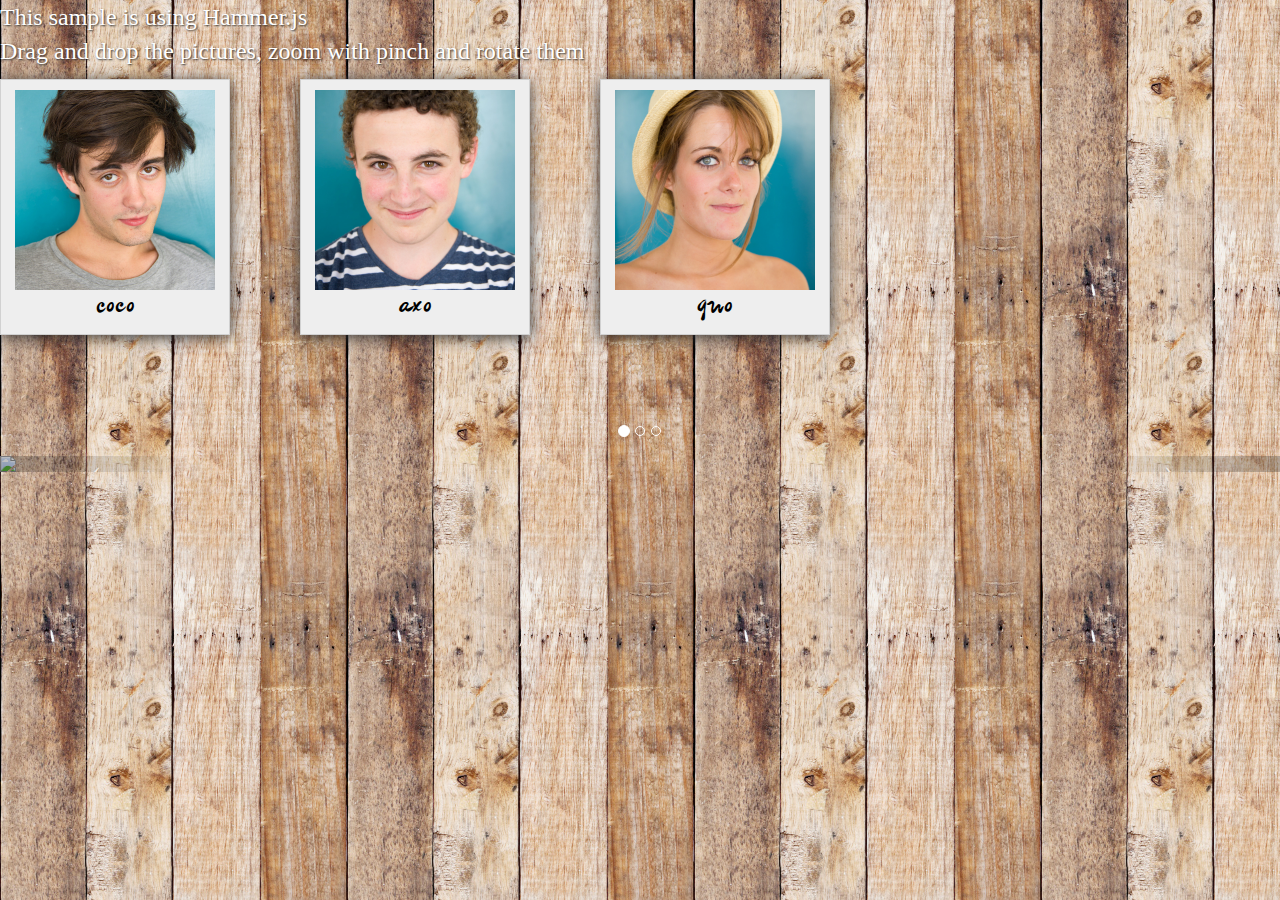
==== index.html @ d079dd24 "Added carousel controls" ====
<!DOCTYPE html>
<html class="no-js">
    <head>
        <meta charset="utf-8">
        <meta http-equiv="X-UA-Compatible" content="IE=edge">
        <title>Hammer.js hw2</title>
        <meta name="description" content="">
        <meta name="viewport" content="width=device-width, initial-scale=1">

        <!-- Place favicon.ico and apple-touch-icon(s) in the root directory -->
	<link rel="stylesheet" href="css/bootstrap.min.css">
        <link rel="stylesheet" href="css/normalize.css">
        <link rel="stylesheet" href="css/main.css">
        <script src="js/vendor/modernizr-2.7.1.min.js"></script>
    </head>
    <body>
        <!--[if lt IE 8]>
            <p class="browsehappy">You are using an <strong>outdated</strong> browser. Please <a href="http://browsehappy.com/">upgrade your browser</a> to improve your experience.</p>
        <![endif]-->
	
	<div class="welcome">
		<p>This sample is using Hammer.js<br/> Drag and drop the pictures, zoom with pinch and rotate
		them</p>
	</div>

	<div id="zoomwrapper">
		<div id="zoom" class="zoomProps">
			<div class="polaroid">
				<img src="pic1.jpg" alt="" width="200" height="200"/>
				<span>Coco</span>
			</div>
		</div>
		<div id="zoom2" class="zoomProps">
			<div class="polaroid">
				<img src="pic2.jpg" alt="" width="200" height="200"/>
				<span>Axo</span>
			</div>
		</div>
		<div id="zoom3" class="zoomProps">
			<div class="polaroid">
				<img src="pic3.jpg" alt="" width="200" height="200"/>
				<span>Gwo</span>
			</div>
		</div>
	</div>
	<div id="myCarousel" class="carousel slide">
		<!-- Indicators -->
		<ol class="carousel-indicators">
			<li data-target="#myCarousel" data-slide-to="0" class="active"></li>
			<li data-target="#myCarousel" data-slide-to="1"></li>
			<li data-target="#myCarousel" data-slide-to="2"></li>
		</ol>

	<!-- Wrapper for slides -->
	<div class="carousel-inner">
		<div class="item active">
			<img src="http://placekitten.com/960/600">
		</div>
	<div class="item">
		<img src="http://placebear.com/960/600">
	</div>
	<div class="item">
		<img src="http://lorempixel.com/960/600">
	</div>
	
	<!-- Controls -->
	<a class="left carousel-control" href="#myCarousel" data-slide="prev">
		<span class="icon-prev"></span>
	</a>
	<a class="right carousel-control" href="#myCarousel" data-slide="next">
		<span class="icon-next"></span>
	</a>
	</div>

	 <script src="js/jquery-1.7.2.min.js"></script>
	 <script src="js/hammer2.js"></script>
	 <script src="js/jquery.hammer.js"></script>
	 <script src="js/bootstrap.min.js"></script>
	 <script src="js/plugins.js"></script>
	<script src="js/main.js"></script> 
    </body>
</html>
---- css/main.css ----
/*! HTML5 Boilerplate v4.3.0 | MIT License | http://h5bp.com/ */

/*
 * What follows is the result of much research on cross-browser styling.
 * Credit left inline and big thanks to Nicolas Gallagher, Jonathan Neal,
 * Kroc Camen, and the H5BP dev community and team.
 */

/* ==========================================================================
   Base styles: opinionated defaults
   ========================================================================== */

html {
    color: #222;
    font-size: 1em;
    line-height: 1.4;
}

/*
 * Remove text-shadow in selection highlight: h5bp.com/i
 * These selection rule sets have to be separate.
 * Customize the background color to match your design.
 */

::-moz-selection {
    background: #b3d4fc;
    text-shadow: none;
}

::selection {
    background: #b3d4fc;
    text-shadow: none;
}

/*
 * A better looking default horizontal rule
 */

hr {
    display: block;
    height: 1px;
    border: 0;
    border-top: 1px solid #ccc;
    margin: 1em 0;
    padding: 0;
}

/*
 * Remove the gap between images, videos, audio and canvas and the bottom of
 * their containers: h5bp.com/i/440
 */

audio,
canvas,
img,
svg,
video {
    vertical-align: middle;
}

/*
 * Remove default fieldset styles.
 */

fieldset {
    border: 0;
    margin: 0;
    padding: 0;
}

/*
 * Allow only vertical resizing of textareas.
 */

textarea {
    resize: vertical;
}

/* ==========================================================================
   Browse Happy prompt
   ========================================================================== */

.browsehappy {
    margin: 0.2em 0;
    background: #ccc;
    color: #000;
    padding: 0.2em 0;
}

/* ==========================================================================
   Author's custom styles
   ========================================================================== */
@font-face {
	font-family:"Imitation";
	src:url("../IMIT.TTF");
}
#zoom {
}
#zoom2{
	left:300px;
}
#zoom3 {
	left:600px;
}
.zoomProps {
	height:240px;
	width:230px;
	position:absolute;
}
#zoomwrapper {
	height:377px;
	width:600px;
	overflow:hidden;
}

.polaroid{
	text-align:center;
	padding: 10px 10px 25px 10px;
	background: #eee;
	border: 1px solid #fff;
	-moz-box-shadow: 0px 2px 15px #333;
	-webkit-box-shadow: 0px 2px 15px #333;
	border: 1px solid #dfdfdf;
	border: 1px solid rgba(96,96,96,0.2);
	font-family:"Imitation";
	font-size:24px;
	color:#000;
	padding-bottom:10px;
	text-shadow:#333;
}

body {
	background:url(../bg.jpg);
}

.welcome {
	font-family: 'Bree Serif', serif;
	font-size:24px;
	color:#FFF;
	text-shadow:1px 1px 2px #363636;
	filter:dropshadow(color=#363636, offx=1, offy=1);
}


/* ==========================================================================
   Helper classes
   ========================================================================== */

/*
 * Hide from both screenreaders and browsers: h5bp.com/u
 */

.hidden {
    display: none !important;
    visibility: hidden;
}

/*
 * Hide only visually, but have it available for screenreaders: h5bp.com/v
 */

.visuallyhidden {
    border: 0;
    clip: rect(0 0 0 0);
    height: 1px;
    margin: -1px;
    overflow: hidden;
    padding: 0;
    position: absolute;
    width: 1px;
}

/*
 * Extends the .visuallyhidden class to allow the element to be focusable
 * when navigated to via the keyboard: h5bp.com/p
 */

.visuallyhidden.focusable:active,
.visuallyhidden.focusable:focus {
    clip: auto;
    height: auto;
    margin: 0;
    overflow: visible;
    position: static;
    width: auto;
}

/*
 * Hide visually and from screenreaders, but maintain layout
 */

.invisible {
    visibility: hidden;
}

/*
 * Clearfix: contain floats
 *
 * For modern browsers
 * 1. The space content is one way to avoid an Opera bug when the
 *    `contenteditable` attribute is included anywhere else in the document.
 *    Otherwise it causes space to appear at the top and bottom of elements
 *    that receive the `clearfix` class.
 * 2. The use of `table` rather than `block` is only necessary if using
 *    `:before` to contain the top-margins of child elements.
 */

.clearfix:before,
.clearfix:after {
    content: " "; /* 1 */
    display: table; /* 2 */
}

.clearfix:after {
    clear: both;
}

/* ==========================================================================
   EXAMPLE Media Queries for Responsive Design.
   These examples override the primary ('mobile first') styles.
   Modify as content requires.
   ========================================================================== */

@media only screen and (min-width: 35em) {
    /* Style adjustments for viewports that meet the condition */
}

@media print,
       (-o-min-device-pixel-ratio: 5/4),
       (-webkit-min-device-pixel-ratio: 1.25),
       (min-resolution: 120dpi) {
    /* Style adjustments for high resolution devices */
}

/* ==========================================================================
   Print styles.
   Inlined to avoid required HTTP connection: h5bp.com/r
   ========================================================================== */

@media print {
    * {
        background: transparent !important;
        color: #000 !important; /* Black prints faster: h5bp.com/s */
        box-shadow: none !important;
        text-shadow: none !important;
    }

    a,
    a:visited {
        text-decoration: underline;
    }

    a[href]:after {
        content: " (" attr(href) ")";
    }

    abbr[title]:after {
        content: " (" attr(title) ")";
    }

    /*
     * Don't show links for images, or javascript/internal links
     */

    a[href^="javascript:"]:after,
    a[href^="#"]:after {
        content: "";
    }

    pre,
    blockquote {
        border: 1px solid #999;
        page-break-inside: avoid;
    }

    thead {
        display: table-header-group; /* h5bp.com/t */
    }

    tr,
    img {
        page-break-inside: avoid;
    }

    img {
        max-width: 100% !important;
    }

    p,
    h2,
    h3 {
        orphans: 3;
        widows: 3;
    }

    h2,
    h3 {
        page-break-after: avoid;
    }
}
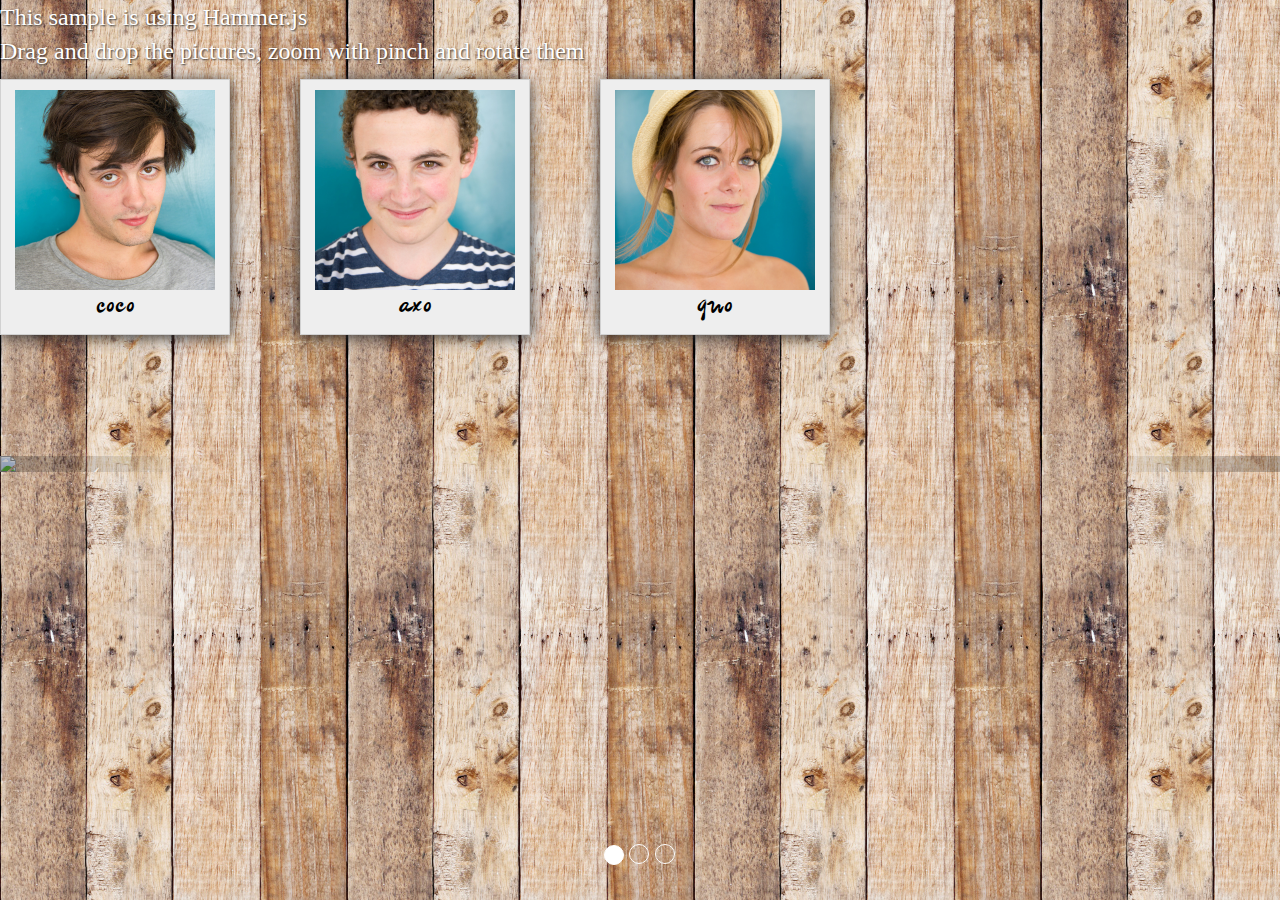
==== commit 1ca684d5: "changed content-area id to class" ====
--- a/index.html
+++ b/index.html
@@ -43,6 +43,7 @@
 			</div>
 		</div>
 	</div>
+	<div class="content-area>
 	<div id="myCarousel" class="carousel slide">
 		<!-- Indicators -->
 		<ol class="carousel-indicators">
@@ -71,12 +72,26 @@
 		<span class="icon-next"></span>
 	</a>
 	</div>
+	</div>
 
+	<script src="http://ajax.googleapis.com/ajax/libs/jquery/1.10.2/jquery.min.js"></script>
 	 <script src="js/jquery-1.7.2.min.js"></script>
-	 <script src="js/hammer2.js"></script>
+	 <script src="js/hammer.min.js"></script>
+	<!-- <script src="js/hammer2.js"></script>-->
 	 <script src="js/jquery.hammer.js"></script>
 	 <script src="js/bootstrap.min.js"></script>
 	 <script src="js/plugins.js"></script>
-	<script src="js/main.js"></script> 
+	<script src="js/main.js"></script>
+
+	<script>  
+	$(document).ready(function() {  
+		$('#myCarousel').hammer().on('swipeleft', function(){
+			$('#myCarousel').carousel('next'); 
+		})
+		$('#myCarousel').hammer().on('swiperight', function(){
+			$('#myCarousel').carousel('prev'); 
+		})
+	});  
+	</script>  
     </body>
 </html>
--- a/css/main.css
+++ b/css/main.css
@@ -142,6 +142,22 @@
 }
 
 
+.content-area {
+	position: relative;
+	width: 960px; 
+	margin: 0 auto;
+}
+.carousel-indicators li { 
+	border-radius: 50%; 
+	height: 20px;
+	width: 20px;
+}
+.carousel-indicators .active {
+	height: 20px;
+	width: 20px;
+}
+
+
 /* ==========================================================================
    Helper classes
    ========================================================================== */
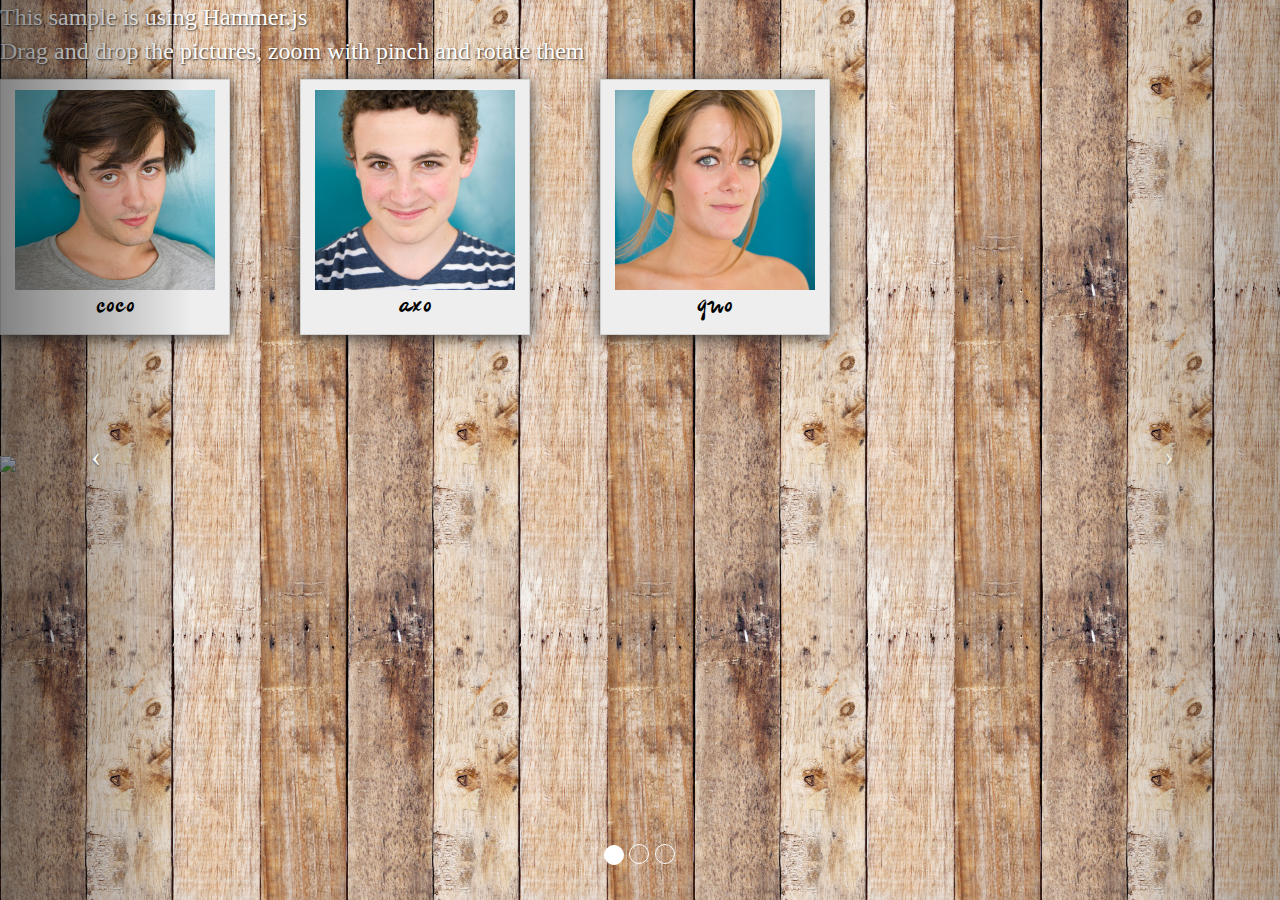
==== commit 9026c716: "Added missing div tags" ====
--- a/index.html
+++ b/index.html
@@ -64,6 +64,10 @@
 		<img src="http://lorempixel.com/960/600">
 	</div>
 	
+	     
+	</div>
+	</div>
+
 	<!-- Controls -->
 	<a class="left carousel-control" href="#myCarousel" data-slide="prev">
 		<span class="icon-prev"></span>
